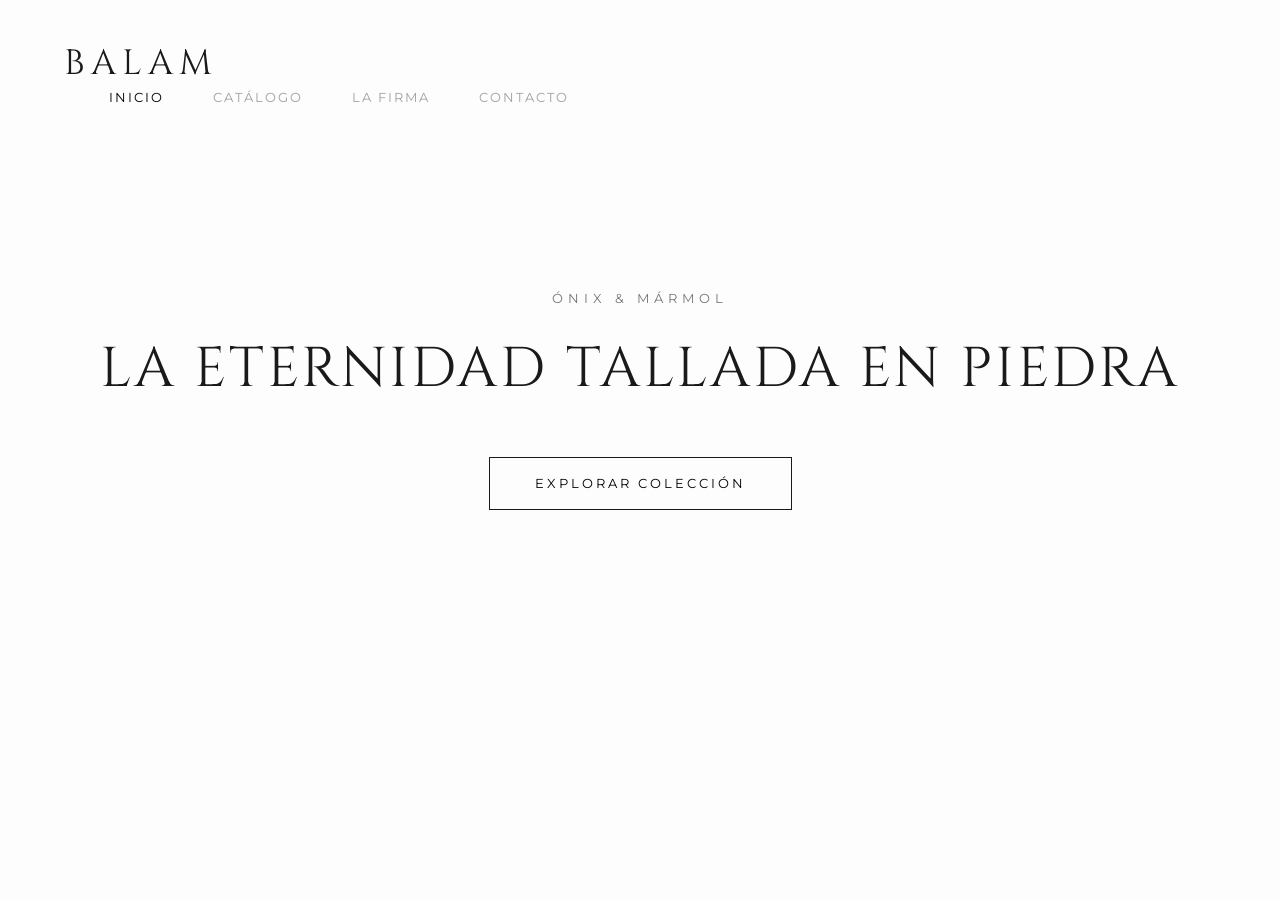
==== index.html @ 3770b2cb "Add files via upload" ====
<!DOCTYPE html>
<html lang="es">
<head>
    <meta charset="UTF-8">
    <meta name="viewport" content="width=device-width, initial-scale=1.0">
    <title>BALAM | Escultura Monumental</title>
    <link rel="stylesheet" href="style.css">
    <link href="https://fonts.googleapis.com/css2?family=Cinzel:wght@400;600&family=Montserrat:wght@200;400&display=swap" rel="stylesheet">
</head>
<body>

    <header>
        <div class="nav-container">
            <h1 class="logo">BALAM</h1>
            <nav>
                <a href="#" class="nav-link active" data-target="home">Inicio</a>
                <a href="#" class="nav-link" data-target="galeria">Catálogo</a>
                <a href="#" class="nav-link" data-target="nosotros">La Firma</a>
                <a href="#" class="nav-link" data-target="contacto">Contacto</a>
            </nav>
        </div>
    </header>

    <main id="main-content">
        
        <section id="home" class="page active">
            <div class="hero">
                <p class="subtitle">Ónix & Mármol</p>
                <h2>La eternidad tallada en piedra</h2>
                <button class="btn-fancy" data-target="galeria">Explorar Colección</button>
            </div>
        </section>

        <section id="galeria" class="page hidden">
            <div class="container">
                <h2 class="section-title">Adquisiciones Exclusivas</h2>
                <div class="gallery-grid">
                    <div class="art-card">
                        <img src="tu-foto-pantera.jpg" alt="Pantera de Mármol">
                        <div class="art-info">
                            <h3>Pantera en Acecho</h3>
                            <p>Mármol Negro Belga | Pieza Única</p>
                        </div>
                    </div>
                    <div class="art-card">
                        <img src="tu-foto-dragon.jpg" alt="Dragón de Ónix">
                        <div class="art-info">
                            <h3>Dragón Imperial</h3>
                            <p>Ónix Tallado a Mano | 120cm</p>
                        </div>
                    </div>
                </div>
            </div>
        </section>

        <section id="nosotros" class="page hidden">
            <div class="container center-text">
                <h2 class="section-title">Sobre Balam</h2>
                <p class="luxury-text">Redefinimos el lujo espacial. Cada bloque de piedra natural es cuidadosamente seleccionado y transformado en una obra de arte monumental, diseñada para ser el punto focal de residencias y colecciones privadas de primer nivel.</p>
            </div>
        </section>

        <section id="contacto" class="page hidden">
            <div class="container center-text">
                <h2 class="section-title">Consultas Privadas</h2>
                <p class="luxury-text">Para información sobre disponibilidad, envíos internacionales o comisiones arquitectónicas a medida, nuestro equipo está a su disposición.</p>
                <div class="contact-info">
                    <p>contacto@balam-galeria.com</p>
                    <p>+52 1 234 567 8900</p>
                </div>
            </div>
        </section>
    </main>

    <script src="script.js"></script>
</body>
</html>
---- style.css ----
/* Reseteo básico */
* { margin: 0; padding: 0; box-sizing: border-box; }

body {
    background-color: #fdfdfd; /* Blanco roto, muy limpio */
    color: #1a1a1a; /* Negro suave, no absoluto */
    font-family: 'Montserrat', sans-serif;
    overflow-y: scroll;
}

h1, h2, h3 {
    font-family: 'Cinzel', serif; /* Tipografía estilo Roma/Museo */
    font-weight: 400;
    letter-spacing: 3px;
}

/* Navegación */
header {
    position: fixed;
    top: 0; width: 100%;
    padding: 40px 5vw;
    background: rgba(253, 253, 253, 0.98);
    z-index: 100;
    display: flex;
    justify-content: space-between;
    align-items: center;
}

.logo { font-size: 2.2rem; letter-spacing: 6px; }

nav a {
    text-decoration: none;
    color: #a0a0a0;
    margin-left: 45px;
    font-size: 0.8rem;
    text-transform: uppercase;
    letter-spacing: 2px;
    transition: color 0.5s ease;
}

nav a:hover, nav a.active { color: #000; }

/* Control de Páginas y Animación de Fundido */
main { padding-top: 130px; min-height: 100vh; }

.page {
    display: none; /* Oculta todas las páginas por defecto */
    opacity: 0;
    animation: fadeUp 1s cubic-bezier(0.16, 1, 0.3, 1) forwards;
}

.page.active { display: block; } /* Solo muestra la página activa */

@keyframes fadeUp {
    from { opacity: 0; transform: translateY(30px); }
    to { opacity: 1; transform: translateY(0); }
}

/* Estilos de la Portada (Hero) */
.hero {
    height: 60vh;
    display: flex;
    flex-direction: column;
    justify-content: center;
    align-items: center;
    text-align: center;
}

.subtitle { font-size: 0.8rem; letter-spacing: 5px; color: #777; margin-bottom: 25px; text-transform: uppercase; }
.hero h2 { font-size: 3.5rem; margin-bottom: 50px; text-transform: uppercase;}

/* Botón Minimalista */
.btn-fancy {
    background: transparent;
    border: 1px solid #1a1a1a;
    padding: 18px 45px;
    font-family: 'Montserrat', sans-serif;
    font-size: 0.8rem;
    text-transform: uppercase;
    letter-spacing: 3px;
    cursor: pointer;
    transition: all 0.4s ease;
}

.btn-fancy:hover { background: #1a1a1a; color: #fff; }

/* Galería */
.container { max-width: 1200px; margin: 0 auto; padding: 40px 20px; }
.section-title { text-align: center; font-size: 2.2rem; margin-bottom: 80px; text-transform: uppercase;}

.gallery-grid {
    display: grid;
    grid-template-columns: repeat(auto-fit, minmax(400px, 1fr));
    gap: 80px;
}

.art-card img {
    width: 100%;
    filter: brightness(0.95);
    transition: filter 0.6s ease, transform 0.6s ease;
}

.art-card:hover img { filter: brightness(1.05); transform: scale(1.02); }

.art-info { text-align: center; margin-top: 25px; }
.art-info h3 { font-size: 1.3rem; margin-bottom: 8px; }
.art-info p { font-size: 0.75rem; color: #888; text-transform: uppercase; letter-spacing: 2px; }

/* Textos Generales (Nosotros y Contacto) */
.center-text { text-align: center; max-width: 800px; margin: 0 auto; }
.luxury-text { font-size: 1.2rem; line-height: 2.2; color: #555; margin-bottom: 50px; font-weight: 200; }
.contact-info p { font-family: 'Cinzel', serif; font-size: 1.8rem; margin-bottom: 15px; color: #1a1a1a;}
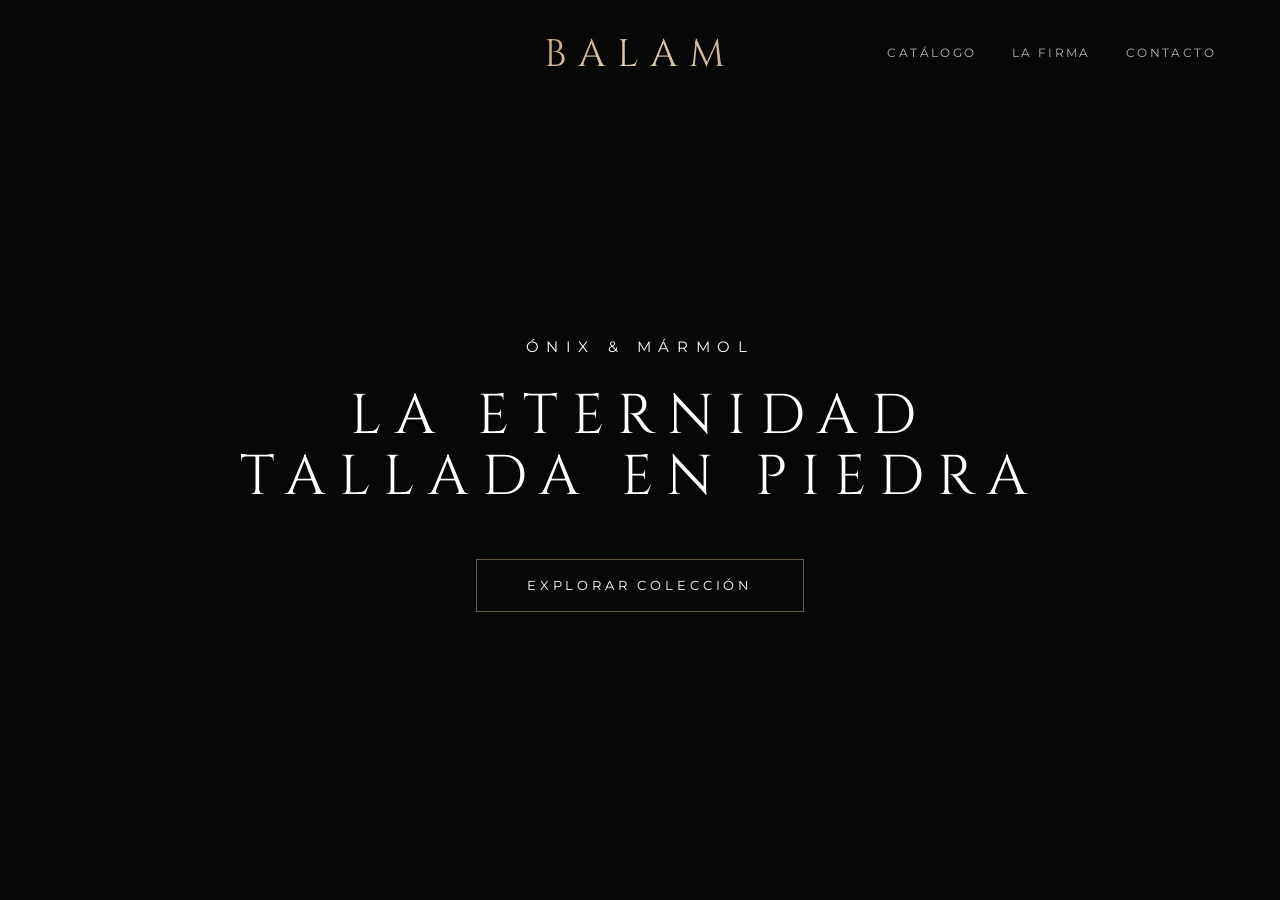
==== commit 965bf2dc: "Add files via upload" ====
--- a/index.html
+++ b/index.html
@@ -6,14 +6,15 @@
     <title>BALAM | Escultura Monumental</title>
     <link rel="stylesheet" href="style.css">
     <link href="https://fonts.googleapis.com/css2?family=Cinzel:wght@400;600&family=Montserrat:wght@200;400&display=swap" rel="stylesheet">
+    <link rel="stylesheet" href="https://cdnjs.cloudflare.com/ajax/libs/font-awesome/6.0.0/css/all.min.css">
 </head>
 <body>
 
     <header>
         <div class="nav-container">
-            <h1 class="logo">BALAM</h1>
-            <nav>
-                <a href="#" class="nav-link active" data-target="home">Inicio</a>
+            <h1 class="logo nav-link active" data-target="home">BALAM</h1>
+            
+            <nav class="menu-links">
                 <a href="#" class="nav-link" data-target="galeria">Catálogo</a>
                 <a href="#" class="nav-link" data-target="nosotros">La Firma</a>
                 <a href="#" class="nav-link" data-target="contacto">Contacto</a>
@@ -27,7 +28,7 @@
             <div class="hero">
                 <p class="subtitle">Ónix & Mármol</p>
                 <h2>La eternidad tallada en piedra</h2>
-                <button class="btn-fancy" data-target="galeria">Explorar Colección</button>
+                <button class="btn-fancy nav-link" data-target="galeria">Explorar Colección</button>
             </div>
         </section>
 
@@ -35,19 +36,221 @@
             <div class="container">
                 <h2 class="section-title">Adquisiciones Exclusivas</h2>
                 <div class="gallery-grid">
-                    <div class="art-card">
-                        <img src="tu-foto-pantera.jpg" alt="Pantera de Mármol">
-                        <div class="art-info">
-                            <h3>Pantera en Acecho</h3>
-                            <p>Mármol Negro Belga | Pieza Única</p>
-                        </div>
-                    </div>
-                    <div class="art-card">
-                        <img src="tu-foto-dragon.jpg" alt="Dragón de Ónix">
-                        <div class="art-info">
-                            <h3>Dragón Imperial</h3>
-                            <p>Ónix Tallado a Mano | 120cm</p>
-                        </div>
+                    <div class="art-card" onclick="openLightbox('https://lh3.googleusercontent.com/u/0/d/1Ou6uZiqUYlXLgjFzTAQmrg0-i7NKmJmm')">
+                        <img src="https://lh3.googleusercontent.com/u/0/d/1Ou6uZiqUYlXLgjFzTAQmrg0-i7NKmJmm" alt="Pantera">
+                        <div class="art-info"><h3>Pantera en Acecho</h3><p>Mármol Negro</p></div>
+                    </div>
+                    <div class="art-card" onclick="openLightbox('https://lh3.googleusercontent.com/u/0/d/1X0veyiz0KiV3NDNCea7FOJXw1MaCjW7R')">
+                        <img src="https://lh3.googleusercontent.com/u/0/d/1X0veyiz0KiV3NDNCea7FOJXw1MaCjW7R" alt="Dragón">
+                        <div class="art-info"><h3>Dragón Imperial</h3><p>Ónix Tallado</p></div>
+                    </div>
+                    <div class="art-card" onclick="openLightbox('https://lh3.googleusercontent.com/u/0/d/1sQMo1QglHa0T_aU0NhVrj_1pldMMdBS')">
+                        <img src="https://lh3.googleusercontent.com/u/0/d/1333mhznPsYNozqEsJpLje5JKATF7YMP_" alt="Obra III">
+                        <div class="art-info"><h3>Estatua</h3><p>Mármol Veteado y Ónix Natural</p></div>
+                    </div>
+                    <div class="art-card" onclick="openLightbox('http://googleusercontent.com/profile/picture/7')">
+                        <img src="https://lh3.googleusercontent.com/u/0/d/1HsOxIo84T1URAmYeE8RSlXaTKeIA_RpK" alt="Obra IV">
+                        <div class="art-info"><h3>Estatua</h3><p>Mármol Veteado y Ónix Natural</p></div>
+                    </div>
+                    <div class="art-card" onclick="openLightbox('https://lh3.googleusercontent.com/u/0/d/1JsByLeS_8YRGxR5d1M-FQ7-v7Sh_kXOl')">
+                        <img src="https://lh3.googleusercontent.com/u/0/d/1JsByLeS_8YRGxR5d1M-FQ7-v7Sh_kXOl">
+                        <div class="art-info"><h3>Estatua</h3><p>Mármol Veteado y Ónix Natural</p></div>
+                    </div>
+                    <div class="art-card" onclick="openLightbox('https://lh3.googleusercontent.com/u/0/d/1v41O2Bg7thnhB2qGL3rpiTvu8FVXG0Df')">
+                        <img src="https://lh3.googleusercontent.com/u/0/d/1v41O2Bg7thnhB2qGL3rpiTvu8FVXG0Df">
+                        <div class="art-info"><h3>Estatua</h3><p>Mármol Veteado y Ónix Natural</p></div>
+                    </div>
+                    <div class="art-card" onclick="openLightbox('https://lh3.googleusercontent.com/u/0/d/1ixOE8cy8u45WqxCKw2NrfBSrz8960xfv')">
+                        <img src="https://lh3.googleusercontent.com/u/0/d/1ixOE8cy8u45WqxCKw2NrfBSrz8960xfv">
+                        <div class="art-info"><h3>Estatua</h3><p>Mármol Veteado y Ónix Natural</p></div>
+                    </div>
+                    <div class="art-card" onclick="openLightbox('https://lh3.googleusercontent.com/u/0/d/1ql7d7wG8vTFMuJPUdOBG72c9YwP0haHE')">
+                        <img src="https://lh3.googleusercontent.com/u/0/d/1ql7d7wG8vTFMuJPUdOBG72c9YwP0haHE">
+                        <div class="art-info"><h3>Estatua</h3><p>Mármol Veteado y Ónix Natural</p></div>
+                    </div>
+                    <div class="art-card" onclick="openLightbox('https://lh3.googleusercontent.com/u/0/d/10gqWv0tQt9tUzYXXm1GXgJuxOne_kJVv')">
+                        <img src="https://lh3.googleusercontent.com/u/0/d/10gqWv0tQt9tUzYXXm1GXgJuxOne_kJVv">
+                        <div class="art-info"><h3>Estatua</h3><p>Mármol Veteado y Ónix Natural</p></div>
+                    </div>
+                    <div class="art-card" onclick="openLightbox('https://lh3.googleusercontent.com/u/0/d/1ZjO-HjkUihsG40Or_YqyNzTUy2ymv_mh')">
+                        <img src="https://lh3.googleusercontent.com/u/0/d/1ZjO-HjkUihsG40Or_YqyNzTUy2ymv_mh">
+                        <div class="art-info"><h3>Estatua</h3><p>Mármol Veteado y Ónix Natural</p></div>
+                    </div>
+                    <div class="art-card" onclick="openLightbox('https://lh3.googleusercontent.com/u/0/d/1W-nxAybh6bOMXWSL8TxS8KmtFoENGQV-')">
+                        <img src="https://lh3.googleusercontent.com/u/0/d/1W-nxAybh6bOMXWSL8TxS8KmtFoENGQV-">
+                        <div class="art-info"><h3>Estatua</h3><p>Mármol Veteado y Ónix Natural</p></div>
+                    </div>
+                    <div class="art-card" onclick="openLightbox('https://lh3.googleusercontent.com/u/0/d/1Wyw07fHX9W6LRkO1CdKPNqWB0xTDGlcS')">
+                        <img src="https://lh3.googleusercontent.com/u/0/d/1Wyw07fHX9W6LRkO1CdKPNqWB0xTDGlcS">
+                        <div class="art-info"><h3>Estatua</h3><p>Mármol Veteado y Ónix Natural</p></div>
+                    </div>
+                    <div class="art-card" onclick="openLightbox('https://lh3.googleusercontent.com/u/0/d/1bKmcxHTlXTWO2zhYyxClTwwKgzOtr0Vs')">
+                        <img src="https://lh3.googleusercontent.com/u/0/d/1bKmcxHTlXTWO2zhYyxClTwwKgzOtr0Vs">
+                        <div class="art-info"><h3>Estatua</h3><p>Mármol Veteado y Ónix Natural</p></div>
+                    </div>
+                    <div class="art-card" onclick="openLightbox('https://lh3.googleusercontent.com/u/0/d/1TPahtQUFGuAXl337f_RvgVh0hKHJ2_gc')">
+                        <img src="https://lh3.googleusercontent.com/u/0/d/1TPahtQUFGuAXl337f_RvgVh0hKHJ2_gc">
+                        <div class="art-info"><h3>Estatua</h3><p>Mármol Veteado y Ónix Natural</p></div>
+                    </div>
+                    <div class="art-card" onclick="openLightbox('https://lh3.googleusercontent.com/u/0/d/1z7hINCttE1TjvTIugwMtTTvYEoT6Hg_m')">
+                        <img src="https://lh3.googleusercontent.com/u/0/d/1z7hINCttE1TjvTIugwMtTTvYEoT6Hg_m">
+                        <div class="art-info"><h3>Estatua</h3><p>Mármol Veteado y Ónix Natural</p></div>
+                    </div>
+                    <div class="art-card" onclick="openLightbox('https://lh3.googleusercontent.com/u/0/d/17rzuiNDWGh_qE_ynbOulO26HDAiWuwJ5')">
+                        <img src="https://lh3.googleusercontent.com/u/0/d/17rzuiNDWGh_qE_ynbOulO26HDAiWuwJ5">
+                        <div class="art-info"><h3>Estatua</h3><p>Mármol Veteado y Ónix Natural</p></div>
+                    </div>
+                    <div class="art-card" onclick="openLightbox('https://lh3.googleusercontent.com/u/0/d/1EKKkdCB74u4oy8syWA5BkF_vK7v-NFjM')">
+                        <img src="https://lh3.googleusercontent.com/u/0/d/1EKKkdCB74u4oy8syWA5BkF_vK7v-NFjM">
+                        <div class="art-info"><h3>Estatua</h3><p>Mármol Veteado y Ónix Natural</p></div>
+                    </div>
+                    <div class="art-card" onclick="openLightbox('https://lh3.googleusercontent.com/u/0/d/1f8cBmB6khXDIIGk4BGjG6kw97km_07l1')">
+                        <img src="https://lh3.googleusercontent.com/u/0/d/1f8cBmB6khXDIIGk4BGjG6kw97km_07l1">
+                        <div class="art-info"><h3>Estatua</h3><p>Mármol Veteado y Ónix Natural</p></div>
+                    </div>
+                    <div class="art-card" onclick="openLightbox('https://lh3.googleusercontent.com/u/0/d/1XTjzxILRnanYdJJ8vudJxv761xEt9bCk')">
+                        <img src="https://lh3.googleusercontent.com/u/0/d/1XTjzxILRnanYdJJ8vudJxv761xEt9bCk">
+                        <div class="art-info"><h3>Estatua</h3><p>Mármol Veteado y Ónix Natural</p></div>
+                    </div>
+                    <div class="art-card" onclick="openLightbox('https://lh3.googleusercontent.com/u/0/d/1m-Z91LH-VcUK6jJm_8pF4IlZxUlSBnUa')">
+                        <img src="https://lh3.googleusercontent.com/u/0/d/1m-Z91LH-VcUK6jJm_8pF4IlZxUlSBnUa">
+                        <div class="art-info"><h3>Estatua</h3><p>Mármol Veteado y Ónix Natural</p></div>
+                    </div>
+                    <div class="art-card" onclick="openLightbox('https://lh3.googleusercontent.com/u/0/d/1YJaq2e1OnQz39TwmM6-hCdTxRDs7QQ7Q')">
+                        <img src="https://lh3.googleusercontent.com/u/0/d/1YJaq2e1OnQz39TwmM6-hCdTxRDs7QQ7Q">
+                        <div class="art-info"><h3>Estatua</h3><p>Mármol Veteado y Ónix Natural</p></div>
+                    </div>
+                    <div class="art-card" onclick="openLightbox('https://lh3.googleusercontent.com/u/0/d/1LKCY53EwQVgS4tpeMRvx9W9ANXqQSieG')">
+                        <img src="https://lh3.googleusercontent.com/u/0/d/1LKCY53EwQVgS4tpeMRvx9W9ANXqQSieG">
+                        <div class="art-info"><h3>Estatua</h3><p>Mármol Veteado y Ónix Natural</p></div>
+                    </div>
+                    <div class="art-card" onclick="openLightbox('https://lh3.googleusercontent.com/u/0/d/1zzC2tF2KjEpNlXTSIh4ozTrjA3QcTFEa')">
+                        <img src="https://lh3.googleusercontent.com/u/0/d/1zzC2tF2KjEpNlXTSIh4ozTrjA3QcTFEa">
+                        <div class="art-info"><h3>Estatua</h3><p>Mármol Veteado y Ónix Natural</p></div>
+                    </div>
+                    <div class="art-card" onclick="openLightbox('https://lh3.googleusercontent.com/u/0/d/1CCIN4FwimwtlBWa34P7s7da8X0TSaDe7')">
+                        <img src="https://lh3.googleusercontent.com/u/0/d/1CCIN4FwimwtlBWa34P7s7da8X0TSaDe7">
+                        <div class="art-info"><h3>Estatua</h3><p>Mármol Veteado y Ónix Natural</p></div>
+                    </div>
+                    <div class="art-card" onclick="openLightbox('https://lh3.googleusercontent.com/u/0/d/144kTEblGWVBdvsDvH8bkEVyQwswO7gN3')">
+                        <img src="https://lh3.googleusercontent.com/u/0/d/144kTEblGWVBdvsDvH8bkEVyQwswO7gN3">
+                        <div class="art-info"><h3>Estatua</h3><p>Mármol Veteado y Ónix Natural</p></div>
+                    </div>
+                    <div class="art-card" onclick="openLightbox('https://lh3.googleusercontent.com/u/0/d/10XHBRZxXLZxF6EsuhKTFazFnXGwhajV6')">
+                        <img src="https://lh3.googleusercontent.com/u/0/d/10XHBRZxXLZxF6EsuhKTFazFnXGwhajV6">
+                        <div class="art-info"><h3>Estatua</h3><p>Mármol Veteado y Ónix Natural</p></div>
+                    </div>
+                    <div class="art-card" onclick="openLightbox('https://lh3.googleusercontent.com/u/0/d/1lADYS8gpNk05-TgbS51ux-xmsVSEPDQo')">
+                        <img src="https://lh3.googleusercontent.com/u/0/d/1lADYS8gpNk05-TgbS51ux-xmsVSEPDQo">
+                        <div class="art-info"><h3>Estatua</h3><p>Mármol Veteado y Ónix Natural</p></div>
+                    </div>
+                    <div class="art-card" onclick="openLightbox('https://lh3.googleusercontent.com/u/0/d/1JIGifcbfzHgWR8OBv1WnhfNhW5o4NkMK')">
+                        <img src="https://lh3.googleusercontent.com/u/0/d/1JIGifcbfzHgWR8OBv1WnhfNhW5o4NkMK">
+                        <div class="art-info"><h3>Estatua</h3><p>Mármol Veteado y Ónix Natural</p></div>
+                    </div>
+                    <div class="art-card" onclick="openLightbox('https://lh3.googleusercontent.com/u/0/d/1RWDVJf68WFr2MBBjopwdONvv99-VHvEv')">
+                        <img src="https://lh3.googleusercontent.com/u/0/d/1RWDVJf68WFr2MBBjopwdONvv99-VHvEv">
+                        <div class="art-info"><h3>Estatua</h3><p>Mármol Veteado y Ónix Natural</p></div>
+                    </div>
+                    <div class="art-card" onclick="openLightbox('https://lh3.googleusercontent.com/u/0/d/1yGCUJHy4vyIyIBsmVPWB-FIobsRQkJLz')">
+                        <img src="https://lh3.googleusercontent.com/u/0/d/1yGCUJHy4vyIyIBsmVPWB-FIobsRQkJLz">
+                        <div class="art-info"><h3>Estatua</h3><p>Mármol Veteado y Ónix Natural</p></div>
+                    </div>
+                    <div class="art-card" onclick="openLightbox('https://lh3.googleusercontent.com/u/0/d/1X8HeGNdUqRnioxh-AQMLuqK9XIXuygty')">
+                        <img src="https://lh3.googleusercontent.com/u/0/d/1X8HeGNdUqRnioxh-AQMLuqK9XIXuygty">
+                        <div class="art-info"><h3>Estatua</h3><p>Mármol Veteado y Ónix Natural</p></div>
+                    </div>
+                    <div class="art-card" onclick="openLightbox('https://lh3.googleusercontent.com/u/0/d/1VQONZeVsidR7ki-Wr2--U2uaEpv2ce7r')">
+                        <img src="https://lh3.googleusercontent.com/u/0/d/1VQONZeVsidR7ki-Wr2--U2uaEpv2ce7r">
+                        <div class="art-info"><h3>Estatua</h3><p>Mármol Veteado y Ónix Natural</p></div>
+                    </div>
+                    <div class="art-card" onclick="openLightbox('https://lh3.googleusercontent.com/u/0/d/1BhMo1XNMBKiUV6k19fuU1vMqcHrOAJG3')">
+                        <img src="https://lh3.googleusercontent.com/u/0/d/1BhMo1XNMBKiUV6k19fuU1vMqcHrOAJG3">
+                        <div class="art-info"><h3>Estatua</h3><p>Mármol Veteado y Ónix Natural</p></div>
+                    </div>
+                    <div class="art-card" onclick="openLightbox('https://lh3.googleusercontent.com/u/0/d/164VgfwPAzXCB1GD8CusMG6SU-p8C3ZqL')">
+                        <img src="https://lh3.googleusercontent.com/u/0/d/164VgfwPAzXCB1GD8CusMG6SU-p8C3ZqL">
+                        <div class="art-info"><h3>Estatua</h3><p>Mármol Veteado y Ónix Natural</p></div>
+                    </div>
+                    <div class="art-card" onclick="openLightbox('https://lh3.googleusercontent.com/u/0/d/1a6yjH6dEyydOfSaBxXjGF875LlxJoul2')">
+                        <img src="https://lh3.googleusercontent.com/u/0/d/1a6yjH6dEyydOfSaBxXjGF875LlxJoul2">
+                        <div class="art-info"><h3>Estatua</h3><p>Mármol Veteado y Ónix Natural</p></div>
+                    </div>
+                    <div class="art-card" onclick="openLightbox('https://lh3.googleusercontent.com/u/0/d/1SRIJ_aZeSY7NTudDyfqQoZd9STtsEtnu')">
+                        <img src="https://lh3.googleusercontent.com/u/0/d/1SRIJ_aZeSY7NTudDyfqQoZd9STtsEtnu">
+                        <div class="art-info"><h3>Estatua</h3><p>Mármol Veteado y Ónix Natural</p></div>
+                    </div>
+                    <div class="art-card" onclick="openLightbox('https://lh3.googleusercontent.com/u/0/d/1a9T7fK8bAh1VUT4WeHOTb38xZ3EW_0BT')">
+                        <img src="https://lh3.googleusercontent.com/u/0/d/1a9T7fK8bAh1VUT4WeHOTb38xZ3EW_0BT">
+                        <div class="art-info"><h3>Estatua</h3><p>Mármol Veteado y Ónix Natural</p></div>
+                    </div>
+                    <div class="art-card" onclick="openLightbox('https://lh3.googleusercontent.com/u/0/d/1416uBJxGkMt8bORyGT0FLEyuEZhF9-dB')">
+                        <img src="https://lh3.googleusercontent.com/u/0/d/1416uBJxGkMt8bORyGT0FLEyuEZhF9-dB">
+                        <div class="art-info"><h3>Estatua</h3><p>Mármol Veteado y Ónix Natural</p></div>
+                    </div>
+                    <div class="art-card" onclick="openLightbox('https://lh3.googleusercontent.com/u/0/d/1DtL2IKQh_VUfyZVCZlJxnONDgi6XN5bh')">
+                        <img src="https://lh3.googleusercontent.com/u/0/d/1DtL2IKQh_VUfyZVCZlJxnONDgi6XN5bh">
+                        <div class="art-info"><h3>Estatua</h3><p>Mármol Veteado y Ónix Natural</p></div>
+                    </div>
+                    <div class="art-card" onclick="openLightbox('https://lh3.googleusercontent.com/u/0/d/1hPCtV515hYssBci44puQl0N6y0kSC_tZ')">
+                        <img src="https://lh3.googleusercontent.com/u/0/d/1hPCtV515hYssBci44puQl0N6y0kSC_tZ">
+                        <div class="art-info"><h3>Estatua</h3><p>Mármol Veteado y Ónix Natural</p></div>
+                    </div>
+                    <div class="art-card" onclick="openLightbox('https://lh3.googleusercontent.com/u/0/d/1Z60Cr30fR9HWX5lrL1nxe3DU_g_Axcv6')">
+                        <img src="https://lh3.googleusercontent.com/u/0/d/1Z60Cr30fR9HWX5lrL1nxe3DU_g_Axcv6">
+                        <div class="art-info"><h3>Estatua</h3><p>Mármol Veteado y Ónix Natural</p></div>
+                    </div>
+                    <div class="art-card" onclick="openLightbox('https://lh3.googleusercontent.com/u/0/d/1i32quSpJ4kmpqXejykDvVHdtAI-12R0Z')">
+                        <img src="https://lh3.googleusercontent.com/u/0/d/1i32quSpJ4kmpqXejykDvVHdtAI-12R0Z">
+                        <div class="art-info"><h3>Estatua</h3><p>Mármol Veteado y Ónix Natural</p></div>
+                    </div>
+                    <div class="art-card" onclick="openLightbox('https://lh3.googleusercontent.com/u/0/d/1V7TE82xGPe6MdAXfx0mjONxXgxa_T4-0')">
+                        <img src="https://lh3.googleusercontent.com/u/0/d/1V7TE82xGPe6MdAXfx0mjONxXgxa_T4-0">
+                        <div class="art-info"><h3>Estatua</h3><p>Mármol Veteado y Ónix Natural</p></div>
+                    </div>
+                    <div class="art-card" onclick="openLightbox('https://lh3.googleusercontent.com/u/0/d/1aMujfu1L0Upic_LgMUBAT3OUc6tFKqnP')">
+                        <img src="https://lh3.googleusercontent.com/u/0/d/1aMujfu1L0Upic_LgMUBAT3OUc6tFKqnP">
+                        <div class="art-info"><h3>Estatua</h3><p>Mármol Veteado y Ónix Natural</p></div>
+                    </div>
+                    <div class="art-card" onclick="openLightbox('https://lh3.googleusercontent.com/u/0/d/1d-8lJiX9bM9cPQ34u52okK5XjKB7nuK4')">
+                        <img src="https://lh3.googleusercontent.com/u/0/d/1d-8lJiX9bM9cPQ34u52okK5XjKB7nuK4">
+                        <div class="art-info"><h3>Estatua</h3><p>Mármol Veteado y Ónix Natural</p></div>
+                    </div>
+                    <div class="art-card" onclick="openLightbox('https://lh3.googleusercontent.com/u/0/d/1JDR3xnXyj7DmCrgLciQdkqb6gox-ru_e')">
+                        <img src="https://lh3.googleusercontent.com/u/0/d/1JDR3xnXyj7DmCrgLciQdkqb6gox-ru_e">
+                        <div class="art-info"><h3>Estatua</h3><p>Mármol Veteado y Ónix Natural</p></div>
+                    </div>
+                    <div class="art-card" onclick="openLightbox('https://lh3.googleusercontent.com/u/0/d/1zWCv9T7_3D-xM0XPLCiDzq1_3cgjKGDH')">
+                        <img src="https://lh3.googleusercontent.com/u/0/d/1zWCv9T7_3D-xM0XPLCiDzq1_3cgjKGDH">
+                        <div class="art-info"><h3>Estatua</h3><p>Mármol Veteado y Ónix Natural</p></div>
+                    </div>
+                    <div class="art-card" onclick="openLightbox('https://lh3.googleusercontent.com/u/0/d/1H2Pj6agL3pGcum363Y-cbOPDUnWFYqCL')">
+                        <img src="https://lh3.googleusercontent.com/u/0/d/1H2Pj6agL3pGcum363Y-cbOPDUnWFYqCL">
+                        <div class="art-info"><h3>Estatua</h3><p>Mármol Veteado y Ónix Natural</p></div>
+                    </div>
+                    <div class="art-card" onclick="openLightbox('https://lh3.googleusercontent.com/u/0/d/1XezyqV-lyUJzvQ_06XwutzZRK8uUYw0e')">
+                        <img src="https://lh3.googleusercontent.com/u/0/d/1XezyqV-lyUJzvQ_06XwutzZRK8uUYw0e">
+                        <div class="art-info"><h3>Estatua</h3><p>Mármol Veteado y Ónix Natural</p></div>
+                    </div>
+                    <div class="art-card" onclick="openLightbox('https://lh3.googleusercontent.com/u/0/d/1j6JcCL43E0LsESMPuI5SrX_xlJg6PUjm')">
+                        <img src="https://lh3.googleusercontent.com/u/0/d/1j6JcCL43E0LsESMPuI5SrX_xlJg6PUjm">
+                        <div class="art-info"><h3>Estatua</h3><p>Mármol Veteado y Ónix Natural</p></div>
+                    </div>
+                    <div class="art-card" onclick="openLightbox('https://lh3.googleusercontent.com/u/0/d/1ria2XqMht-9zgtxWi4ZpY7xkC16DNLlc')">
+                        <img src="https://lh3.googleusercontent.com/u/0/d/1ria2XqMht-9zgtxWi4ZpY7xkC16DNLlc">
+                        <div class="art-info"><h3>Estatua</h3><p>Mármol Veteado y Ónix Natural</p></div>
+                    </div>
+                    <div class="art-card" onclick="openLightbox('https://lh3.googleusercontent.com/u/0/d/1keUyGMs7O3s02aJXoBE6tJKM2j5QoXsO')">
+                        <img src="https://lh3.googleusercontent.com/u/0/d/1keUyGMs7O3s02aJXoBE6tJKM2j5QoXsO">
+                        <div class="art-info"><h3>Estatua</h3><p>Mármol Veteado y Ónix Natural</p></div>
+                    </div>
+                    <div class="art-card" onclick="openLightbox('https://lh3.googleusercontent.com/u/0/d/1YLX55z22LOFCWB1OLRhriSM49C-B9i_w')">
+                        <img src="https://lh3.googleusercontent.com/u/0/d/1YLX55z22LOFCWB1OLRhriSM49C-B9i_w">
+                        <div class="art-info"><h3>Estatua</h3><p>Mármol Veteado y Ónix Natural</p></div>
+                    </div>
+                    <div class="art-card" onclick="openLightbox('https://lh3.googleusercontent.com/u/0/d/1KT-_QxfHvThOMCp0Og1LJQFP2NVWqwGt')">
+                        <img src="https://lh3.googleusercontent.com/u/0/d/1KT-_QxfHvThOMCp0Og1LJQFP2NVWqwGt">
+                        <div class="art-info"><h3>Estatua</h3><p>Mármol Veteado y Ónix Natural</p></div>
                     </div>
                 </div>
             </div>
@@ -56,22 +259,54 @@
         <section id="nosotros" class="page hidden">
             <div class="container center-text">
                 <h2 class="section-title">Sobre Balam</h2>
-                <p class="luxury-text">Redefinimos el lujo espacial. Cada bloque de piedra natural es cuidadosamente seleccionado y transformado en una obra de arte monumental, diseñada para ser el punto focal de residencias y colecciones privadas de primer nivel.</p>
+                <p class="luxury-text">Redefinimos el lujo espacial. Cada bloque de piedra natural es cuidadosamente seleccionado y transformado en una obra de arte monumental, diseñada para ser el punto focal de residencias y colecciones privadas de primer nivel. Todas nuestras esculturas son importadas de diseñadores de puebla.</p>
+            </div>
+            <div class="container center-text">
+                <h2 class="section-title">Como funciona?</h2>
+                <p class="luxury-text">Seleccionamos bloques únicos de ónix y mármol con vetas y transparencias extraordinarias para crear obras personalizadas bajo pedido. Cada pieza es tallada a mano por maestros artesanos siguiendo sus especificaciones; debido a la naturaleza orgánica de la piedra, no existen dos piezas iguales. Su escultura exclusiva se entrega mediante un servicio de guante blanco para garantizar una llegada impecable.</p>
             </div>
         </section>
 
         <section id="contacto" class="page hidden">
             <div class="container center-text">
                 <h2 class="section-title">Consultas Privadas</h2>
-                <p class="luxury-text">Para información sobre disponibilidad, envíos internacionales o comisiones arquitectónicas a medida, nuestro equipo está a su disposición.</p>
+                <p class="luxury-text">Si esta interesando en una de estas esculturas persosonalizadas, contactense con nuestro equipo, con los detalles sobre el materias y las medidas</p>
                 <div class="contact-info">
-                    <p>contacto@balam-galeria.com</p>
-                    <p>+52 1 234 567 8900</p>
+                    <p>balamsculptures@gmail.com</p>
+                    <p>@balamsculptures</p>
+                    <p>+1 561 501 8204</p>
+                </div>
+                <div class="contact-links">
+                    <a href="https://wa.me/15615018204" target="_blank" class="social-btn">
+                        <i class="fab fa-whatsapp"></i> WhatsApp Directo
+                    </a>
+                    <a href="https://instagram.com/balamsculptures" target="_blank" class="social-btn">
+                        <i class="fab fa-instagram"></i> Instagram
+                    </a>
                 </div>
             </div>
         </section>
     </main>
 
     <script src="script.js"></script>
+    <div id="lightbox" class="lightbox">
+        <span class="close-lightbox" onclick="closeLightbox()">×</span>
+        
+        <div class="lightbox-nav left" onclick="changeImage(-1)">
+            <i class="fas fa-chevron-left"></i>
+        </div>
+        
+        <div class="lightbox-content">
+            <img id="lightbox-img" src="" alt="Escultura">
+            <div class="lightbox-caption">
+                <h3 id="lightbox-title">Título</h3>
+                <p id="lightbox-desc">Material</p>
+            </div>
+        </div>
+
+        <div class="lightbox-nav right" onclick="changeImage(1)">
+            <i class="fas fa-chevron-right"></i>
+        </div>
+    </div>
 </body>
 </html>
--- a/style.css
+++ b/style.css
@@ -1,112 +1,510 @@
-/* Reseteo básico */
-* { margin: 0; padding: 0; box-sizing: border-box; }
+/* ==========================================================================
+   BALAM - Monumental Sculpture
+   Professional Designer CSS - Luxury Dark Theme
+   Paleta: Onyx (#080808) | Marble Warm (#EAE0D5) | Bronze Gold (#C4A77D)
+   ========================================================================== */
+
+/* --- Reseteo y Tipografía de Gama Alta --- */
+* { 
+    margin: 0; 
+    padding: 0; 
+    box-sizing: border-box; 
+    outline: none;
+}
+
+html {
+    scroll-behavior: smooth;
+    font-size: 16px; 
+}
 
 body {
-    background-color: #fdfdfd; /* Blanco roto, muy limpio */
-    color: #1a1a1a; /* Negro suave, no absoluto */
+    background-color: #080808; /* Onyx Negro Profundo */
+    color: #ffffff; /* Blanco puro para máxima legibilidad */
     font-family: 'Montserrat', sans-serif;
-    overflow-y: scroll;
-}
-
-h1, h2, h3 {
-    font-family: 'Cinzel', serif; /* Tipografía estilo Roma/Museo */
+    font-weight: 400; /* Grosor normal para facilitar la lectura */
+    overflow-x: hidden;
+    line-height: 1.8;
+    -webkit-font-smoothing: antialiased;
+}
+
+/* Títulos con Cinzel: Espaciado agresivo para lujo */
+h1, h2, h3, h4 {
+    font-family: 'Cinzel', serif;
     font-weight: 400;
-    letter-spacing: 3px;
-}
-
-/* Navegación */
+    text-transform: uppercase;
+    letter-spacing: 0.25em; 
+    color: #ffffff;
+    line-height: 1.2;
+}
+
+/* Definición del Degradado de Oro Bronce como Variable para reuso */
+:root {
+    --gold-gradient: linear-gradient(135deg, #c4a77d 0%, #dfcdb4 50%, #c4a77d 100%);
+    --marble-cream: #eae0d5;
+}
+
+/* --- NAVBAR PROFESIONAL Y TRANSPARENTE SIN BLUR --- */
 header {
     position: fixed;
-    top: 0; width: 100%;
-    padding: 40px 5vw;
-    background: rgba(253, 253, 253, 0.98);
-    z-index: 100;
+    top: 0; 
+    width: 100%;
+    padding: 25px 5vw; 
+    z-index: 1000;
+    
+    /* Efecto transparente con degradado sutil de arriba a abajo */
+    background: linear-gradient(to bottom, rgba(8, 8, 8, 0.95) 0%, rgba(8, 8, 8, 0) 100%);
+    
+    /* Filtro borroso ELIMINADO según tu solicitud */
+    backdrop-filter: none;
+    -webkit-backdrop-filter: none;
+    
+    transition: all 0.4s ease;
+}
+
+header.scrolled {
+    padding: 15px 5vw;
+    background: rgba(8, 8, 8, 0.98);
+    border-bottom: 1px solid #1a1a1a;
+}
+
+.nav-container {
     display: flex;
     justify-content: space-between;
     align-items: center;
-}
-
-.logo { font-size: 2.2rem; letter-spacing: 6px; }
-
-nav a {
+    max-width: 1400px; 
+    margin: 0 auto;
+    position: relative;
+    height: 60px;
+}
+
+/* LOGO: Con Degradado de Oro Bronce */
+.logo { 
+    font-size: 2.4rem;
+    letter-spacing: 0.3em; 
+    cursor: pointer;
+    font-weight: 400;
+    
+    background: var(--gold-gradient);
+    -webkit-background-clip: text;
+    -webkit-text-fill-color: transparent;
+    background-clip: text;
+    text-fill-color: transparent;
+    
+    position: absolute;
+    left: 50%;
+    top: 50%;
+    transform: translate(-50%, -50%);
+    transition: opacity 0.3s ease, transform 0.3s ease;
+}
+
+.logo:hover {
+    opacity: 0.8;
+    transform: translate(-50%, -52%) scale(1.02);
+}
+
+.menu-links {
+    width: 100%;
+    display: flex;
+    justify-content: flex-end;
+    gap: 35px;
+}
+
+.menu-links a {
     text-decoration: none;
-    color: #a0a0a0;
-    margin-left: 45px;
+    color: rgba(255, 255, 255, 0.7); 
+    font-size: 0.75rem;
+    text-transform: uppercase;
+    letter-spacing: 0.2em;
+    font-weight: 400;
+    position: relative;
+    transition: color 0.3s ease;
+    padding-bottom: 5px;
+}
+
+.menu-links a::after {
+    content: '';
+    position: absolute;
+    width: 0;
+    height: 1px;
+    bottom: 0;
+    left: 0;
+    background: var(--gold-gradient);
+    transition: width 0.3s ease;
+}
+
+.menu-links a:hover, .menu-links a.active { 
+    color: #ffffff; 
+}
+
+.menu-links a:hover::after, .menu-links a.active::after {
+    width: 100%;
+}
+
+/* --- CONTENIDO PRINCIPAL --- */
+main { 
+    padding-top: 180px; 
+    min-height: 100vh; 
+}
+
+.page {
+    display: none;
+    opacity: 0;
+    animation: fadeUpLuxury 1.2s cubic-bezier(0.22, 1, 0.36, 1) forwards;
+}
+
+.page.active { display: block; }
+
+@keyframes fadeUpLuxury {
+    from { opacity: 0; transform: translateY(30px); filter: blur(5px); }
+    to { opacity: 1; transform: translateY(0); filter: blur(0); }
+}
+
+/* --- HERO SECTION --- */
+.hero { 
+    height: 65vh; 
+    display: flex; 
+    flex-direction: column; 
+    justify-content: center; 
+    align-items: center; 
+    text-align: center; 
+    padding: 0 20px;
+}
+
+.hero h2 { 
+    font-size: 3.5rem; 
+    margin-bottom: 50px; 
+    max-width: 900px;
+    line-height: 1.1;
+    text-shadow: 0 5px 15px rgba(0,0,0,0.5);
+}
+
+.subtitle { 
+    font-size: 0.95rem; 
+    letter-spacing: 0.5em; 
+    color: #ffffff; /* Blanco fuerte */
+    font-weight: 400;
+    margin-bottom: 25px; 
+    text-transform: uppercase; 
+}
+
+/* BOTÓN FANCY */
+.btn-fancy { 
+    background: transparent; 
+    border: 1px solid rgba(196, 167, 125, 0.5); 
+    color: #ffffff;
+    padding: 18px 50px; 
+    font-family: 'Montserrat', sans-serif;
+    font-size: 0.8rem; 
+    text-transform: uppercase;
+    letter-spacing: 0.3em; 
+    cursor: pointer; 
+    position: relative;
+    overflow: hidden;
+    transition: all 0.4s ease;
+    z-index: 1;
+}
+
+.btn-fancy::before {
+    content: '';
+    position: absolute;
+    top: 100%;
+    left: 0;
+    width: 100%;
+    height: 100%;
+    background: var(--gold-gradient);
+    transition: all 0.4s ease;
+    z-index: -1;
+}
+
+.btn-fancy:hover { 
+    color: #080808; 
+    border-color: #dfcdb4;
+    box-shadow: 0 10px 30px rgba(196, 167, 125, 0.3);
+}
+
+.btn-fancy:hover::before {
+    top: 0;
+}
+
+/* --- CATÁLOGO DE ARTE --- */
+.container { 
+    max-width: 1200px; 
+    margin: 0 auto; 
+    padding: 60px 20px 100px; 
+}
+
+.section-title { 
+    text-align: center; 
+    font-size: 2.5rem; 
+    margin-bottom: 100px; 
+    color: #ffffff;
+    position: relative;
+    padding-bottom: 20px;
+}
+
+.section-title::after {
+    content: '';
+    position: absolute;
+    width: 60px;
+    height: 2px;
+    bottom: 0;
+    left: 50%;
+    transform: translateX(-50%);
+    background: var(--gold-gradient);
+}
+
+.gallery-grid { 
+    display: grid; 
+    grid-template-columns: 1fr 1fr; 
+    gap: 100px; 
+}
+
+.art-card { 
+    text-align: center; 
+    cursor: pointer;
+    position: relative;
+    transition: transform 0.4s ease;
+}
+
+.art-card img { 
+    width: 100%; 
+    max-width: 400px; 
+    height: 500px; 
+    object-fit: contain; 
+    margin: 0 auto;
+    filter: brightness(0.7) contrast(1.1); 
+    box-shadow: 0 10px 40px rgba(0,0,0,0.6);
+    
+    /* Solución al cuadrado negro: Forza a la tarjeta gráfica a procesar la imagen */
+    will-change: transform, filter;
+    backface-visibility: hidden;
+    transform: translateZ(0);
+    
+    transition: all 0.8s cubic-bezier(0.165, 0.84, 0.44, 1);
+}
+
+.art-card:hover img { 
+    transform: scale(1.03) translateY(-10px) translateZ(0); 
+    filter: brightness(1.05) contrast(1);
+}
+
+.art-info { 
+    margin-top: 35px; 
+    transition: all 0.4s ease;
+}
+
+.art-card:hover .art-info {
+    transform: translateY(-5px);
+}
+
+.art-info h3 { 
+    font-size: 1.3rem; 
+    margin-bottom: 12px; 
+    letter-spacing: 0.15em;
+    color: var(--marble-cream);
+}
+
+/* Materiales de las esculturas */
+.art-info p { 
+    font-size: 0.85rem; 
+    color: #ffffff; /* Blanco fuerte */
+    font-weight: 400;
+    letter-spacing: 2px; 
+    text-transform: uppercase;
+}
+
+/* --- TEXTOS LUXURY (Sobre y Contacto) --- */
+.luxury-text { 
+    font-size: 1.15rem; 
+    line-height: 2.2; 
+    color: #ffffff; /* Blanco puro para que sea muy legible */
+    font-weight: 300; 
+    max-width: 800px; 
+    margin: 0 auto 80px auto; 
+    text-align: center;
+}
+
+.contact-info p { 
+    font-family: 'Cinzel', serif; 
+    font-size: 1.8rem; 
+    margin-bottom: 20px; 
+    text-align: center;
+    color: #fff;
+    letter-spacing: 0.1em;
+}
+
+/* --- BOTONES DE REDES PROFESIONALES --- */
+.contact-links {
+    display: flex;
+    justify-content: center;
+    gap: 25px;
+    margin-top: 70px;
+}
+
+.social-btn {
+    text-decoration: none;
+    color: #ffffff;
+    border: 1px solid #2a2a2a;
+    padding: 16px 35px;
     font-size: 0.8rem;
+    letter-spacing: 0.25em;
     text-transform: uppercase;
-    letter-spacing: 2px;
-    transition: color 0.5s ease;
-}
-
-nav a:hover, nav a.active { color: #000; }
-
-/* Control de Páginas y Animación de Fundido */
-main { padding-top: 130px; min-height: 100vh; }
-
-.page {
-    display: none; /* Oculta todas las páginas por defecto */
+    transition: all 0.4s ease;
+    display: flex;
+    align-items: center;
+    gap: 15px;
+    background: rgba(17, 17, 17, 0.5);
+    position: relative;
+    z-index: 1;
+    overflow: hidden;
+}
+
+.social-btn::before {
+    content: '';
+    position: absolute;
+    top: 0; left: 0; width: 100%; height: 100%;
+    background: var(--gold-gradient);
+    z-index: -1;
     opacity: 0;
-    animation: fadeUp 1s cubic-bezier(0.16, 1, 0.3, 1) forwards;
-}
-
-.page.active { display: block; } /* Solo muestra la página activa */
-
-@keyframes fadeUp {
-    from { opacity: 0; transform: translateY(30px); }
-    to { opacity: 1; transform: translateY(0); }
-}
-
-/* Estilos de la Portada (Hero) */
-.hero {
-    height: 60vh;
+    transition: opacity 0.4s ease;
+}
+
+.social-btn:hover {
+    color: #080808;
+    border-color: transparent;
+    box-shadow: 0 10px 25px rgba(196, 167, 125, 0.2);
+    transform: translateY(-3px);
+}
+
+.social-btn:hover::before {
+    opacity: 1;
+}
+
+/* --- LIGHTBOX PREMIUM --- */
+.lightbox {
+    display: none;
+    position: fixed;
+    z-index: 2500; 
+    top: 0; left: 0;
+    width: 100%; height: 100%;
+    background: rgba(0, 0, 0, 0.98);
+    backdrop-filter: blur(20px);
+    -webkit-backdrop-filter: blur(20px);
+    justify-content: center;
+    align-items: center;
+    opacity: 0;
+    transition: opacity 0.6s ease;
+}
+
+.lightbox.show {
+    display: flex;
+    opacity: 1;
+}
+
+.lightbox-content {
     display: flex;
     flex-direction: column;
-    justify-content: center;
     align-items: center;
+    max-width: 90vw;
+}
+
+#lightbox-img {
+    max-width: 100%;
+    max-height: 70vh;
+    object-fit: contain;
+    box-shadow: 0 25px 70px rgba(0,0,0,0.9);
+    border: 1px solid #1a1a1a;
+    margin-bottom: 35px;
+    transition: opacity 0.3s ease; 
+}
+
+.lightbox-caption {
     text-align: center;
-}
-
-.subtitle { font-size: 0.8rem; letter-spacing: 5px; color: #777; margin-bottom: 25px; text-transform: uppercase; }
-.hero h2 { font-size: 3.5rem; margin-bottom: 50px; text-transform: uppercase;}
-
-/* Botón Minimalista */
-.btn-fancy {
-    background: transparent;
-    border: 1px solid #1a1a1a;
-    padding: 18px 45px;
-    font-family: 'Montserrat', sans-serif;
-    font-size: 0.8rem;
-    text-transform: uppercase;
-    letter-spacing: 3px;
+    color: #fff;
+}
+
+.lightbox-caption h3 {
+    font-size: 2rem;
+    letter-spacing: 0.2em;
+    margin-bottom: 12px;
+    background: var(--gold-gradient);
+    -webkit-background-clip: text;
+    -webkit-text-fill-color: transparent;
+}
+
+.lightbox-caption p {
+    font-size: 1rem;
+    color: #e0e0e0;
+    letter-spacing: 0.1em;
+    font-weight: 400;
+}
+
+.close-lightbox {
+    position: absolute;
+    top: 40px; right: 50px;
+    color: #fff;
+    font-size: 60px;
     cursor: pointer;
-    transition: all 0.4s ease;
-}
-
-.btn-fancy:hover { background: #1a1a1a; color: #fff; }
-
-/* Galería */
-.container { max-width: 1200px; margin: 0 auto; padding: 40px 20px; }
-.section-title { text-align: center; font-size: 2.2rem; margin-bottom: 80px; text-transform: uppercase;}
-
-.gallery-grid {
-    display: grid;
-    grid-template-columns: repeat(auto-fit, minmax(400px, 1fr));
-    gap: 80px;
-}
-
-.art-card img {
-    width: 100%;
-    filter: brightness(0.95);
-    transition: filter 0.6s ease, transform 0.6s ease;
-}
-
-.art-card:hover img { filter: brightness(1.05); transform: scale(1.02); }
-
-.art-info { text-align: center; margin-top: 25px; }
-.art-info h3 { font-size: 1.3rem; margin-bottom: 8px; }
-.art-info p { font-size: 0.75rem; color: #888; text-transform: uppercase; letter-spacing: 2px; }
-
-/* Textos Generales (Nosotros y Contacto) */
-.center-text { text-align: center; max-width: 800px; margin: 0 auto; }
-.luxury-text { font-size: 1.2rem; line-height: 2.2; color: #555; margin-bottom: 50px; font-weight: 200; }
-.contact-info p { font-family: 'Cinzel', serif; font-size: 1.8rem; margin-bottom: 15px; color: #1a1a1a;}+    font-weight: 100;
+    transition: all 0.3s ease;
+}
+
+.close-lightbox:hover {
+    color: #c4a77d;
+    transform: rotate(90deg) scale(1.1);
+}
+
+.lightbox-nav {
+    position: absolute;
+    top: 50%;
+    transform: translateY(-50%);
+    color: rgba(255,255,255,0.3); 
+    font-size: 3.5rem;
+    cursor: pointer;
+    padding: 30px;
+    transition: all 0.3s ease;
+}
+
+.lightbox-nav:hover {
+    color: #c4a77d;
+    background: rgba(196, 167, 125, 0.05);
+}
+
+.lightbox-nav.left { left: 4vw; }
+.lightbox-nav.right { right: 4vw; }
+
+/* --- RESPONSIVE PROFESIONAL --- */
+@media (max-width: 1024px) {
+    .gallery-grid { gap: 60px; }
+    .hero h2 { font-size: 2.8rem; }
+    .logo { font-size: 1.9rem; }
+}
+
+@media (max-width: 768px) {
+    header { padding: 15px 20px; border-bottom: 1px solid #1a1a1a; background: rgba(8,8,8,0.98); }
+    main { padding-top: 150px; }
+    
+    .nav-container { flex-direction: column; height: auto; padding: 10px 0; }
+    .logo { position: relative; left: auto; top: auto; transform: none; margin-bottom: 20px; font-size: 1.8rem; letter-spacing: 0.2em; }
+    .logo:hover { transform: none; }
+
+    .menu-links { justify-content: center; gap: 20px; flex-wrap: wrap;}
+    .menu-links a { font-size: 0.7rem; letter-spacing: 0.1em;}
+
+    .hero h2 { font-size: 2rem; margin-bottom: 30px;}
+    .subtitle { font-size: 0.8rem; letter-spacing: 0.3em; }
+    
+    .gallery-grid { grid-template-columns: 1fr; gap: 60px; }
+    .art-card img { max-width: 320px; height: 400px; }
+
+    .luxury-text { font-size: 1rem; line-height: 2; padding: 0 10px; }
+    .contact-info p { font-size: 1.4rem; }
+    .contact-links { flex-direction: column; gap: 15px; align-items: center; }
+    .social-btn { width: 100%; max-width: 300px; justify-content: center; }
+
+    .close-lightbox { top: 20px; right: 25px; font-size: 40px; }
+    .lightbox-nav { font-size: 2.5rem; padding: 15px; }
+    .lightbox-nav.left { left: 0; }
+    .lightbox-nav.right { right: 0; }
+    .lightbox-caption h3 { font-size: 1.5rem; }
+}
